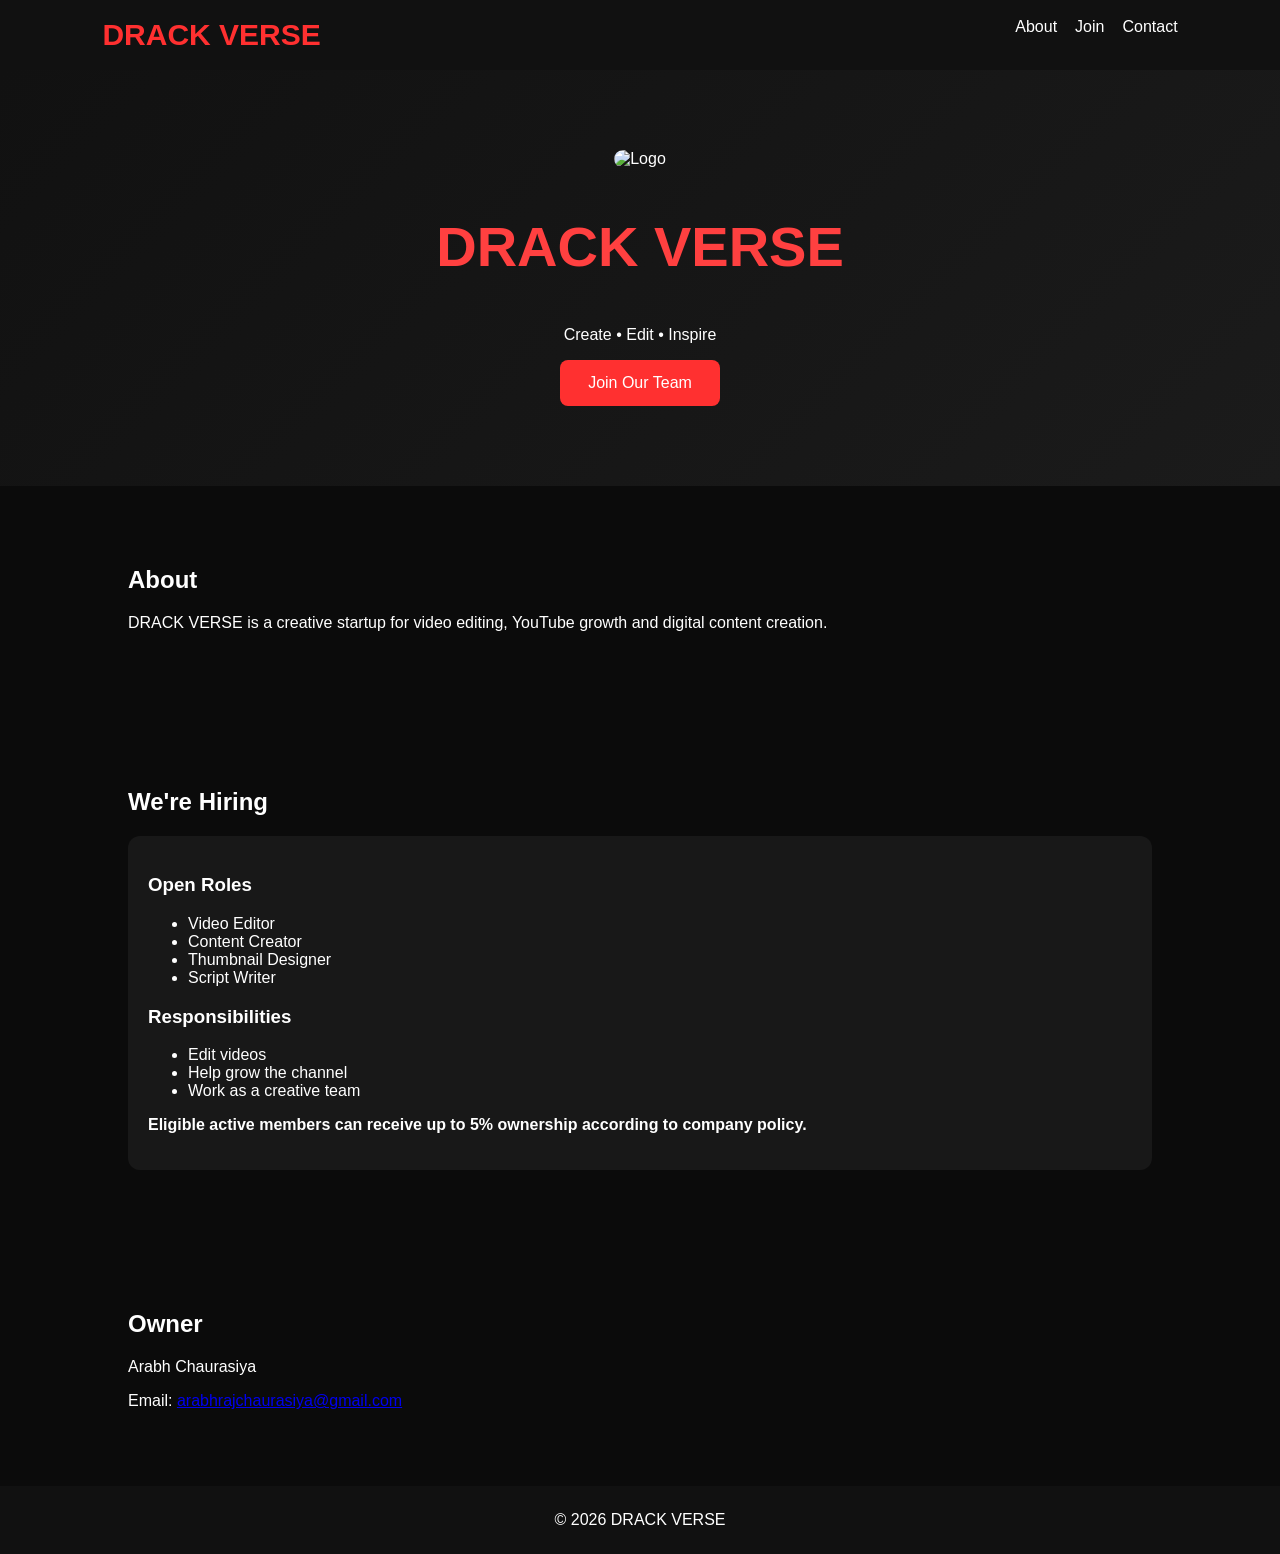
==== index.html @ b4cebbb8 "Add files via upload" ====
<!DOCTYPE html>
<html lang="en">
<head>
<meta charset="UTF-8">
<meta name="viewport" content="width=device-width,initial-scale=1">
<title>DRACK VERSE</title>
<link rel="stylesheet" href="style.css">
</head>
<body>
<header>
<div class="logo">DRACK VERSE</div>
<nav><a href="#about">About</a><a href="#join">Join</a><a href="#contact">Contact</a></nav>
</header>
<section class="hero">
<img src="logo.png" alt="Logo">
<h1>DRACK VERSE</h1>
<p>Create • Edit • Inspire</p>
<a class="btn" href="#join">Join Our Team</a>
</section>
<section id="about">
<h2>About</h2>
<p>DRACK VERSE is a creative startup for video editing, YouTube growth and digital content creation.</p>
</section>
<section id="join">
<h2>We're Hiring</h2>
<div class="card">
<h3>Open Roles</h3>
<ul>
<li>Video Editor</li>
<li>Content Creator</li>
<li>Thumbnail Designer</li>
<li>Script Writer</li>
</ul>
<h3>Responsibilities</h3>
<ul>
<li>Edit videos</li>
<li>Help grow the channel</li>
<li>Work as a creative team</li>
</ul>
<p><strong>Eligible active members can receive up to 5% ownership according to company policy.</strong></p>
</div>
</section>
<section id="contact">
<h2>Owner</h2>
<p>Arabh Chaurasiya</p>
<p>Email: <a href="mailto:arabhrajchaurasiya@gmail.com">arabhrajchaurasiya@gmail.com</a></p>
</section>
<footer>© 2026 DRACK VERSE</footer>
</body>
</html>
---- style.css ----
body{margin:0;background:#0b0b0b;color:#fff;font-family:Arial}
header{display:flex;justify-content:space-between;padding:18px 8%;background:#111;position:sticky;top:0}
.logo{font-size:30px;font-weight:700;color:#ff3030}
nav a{color:#fff;text-decoration:none;margin-left:18px}
.hero{text-align:center;padding:80px 20px;background:linear-gradient(135deg,#111,#1b1b1b)}
.hero img{max-width:180px;border-radius:12px}
h1{font-size:56px;color:#ff4040}
.btn{display:inline-block;background:#ff3030;color:#fff;padding:14px 28px;text-decoration:none;border-radius:8px}
section{padding:60px 10%}
.card{background:#181818;padding:20px;border-radius:12px}
footer{text-align:center;padding:25px;background:#111}
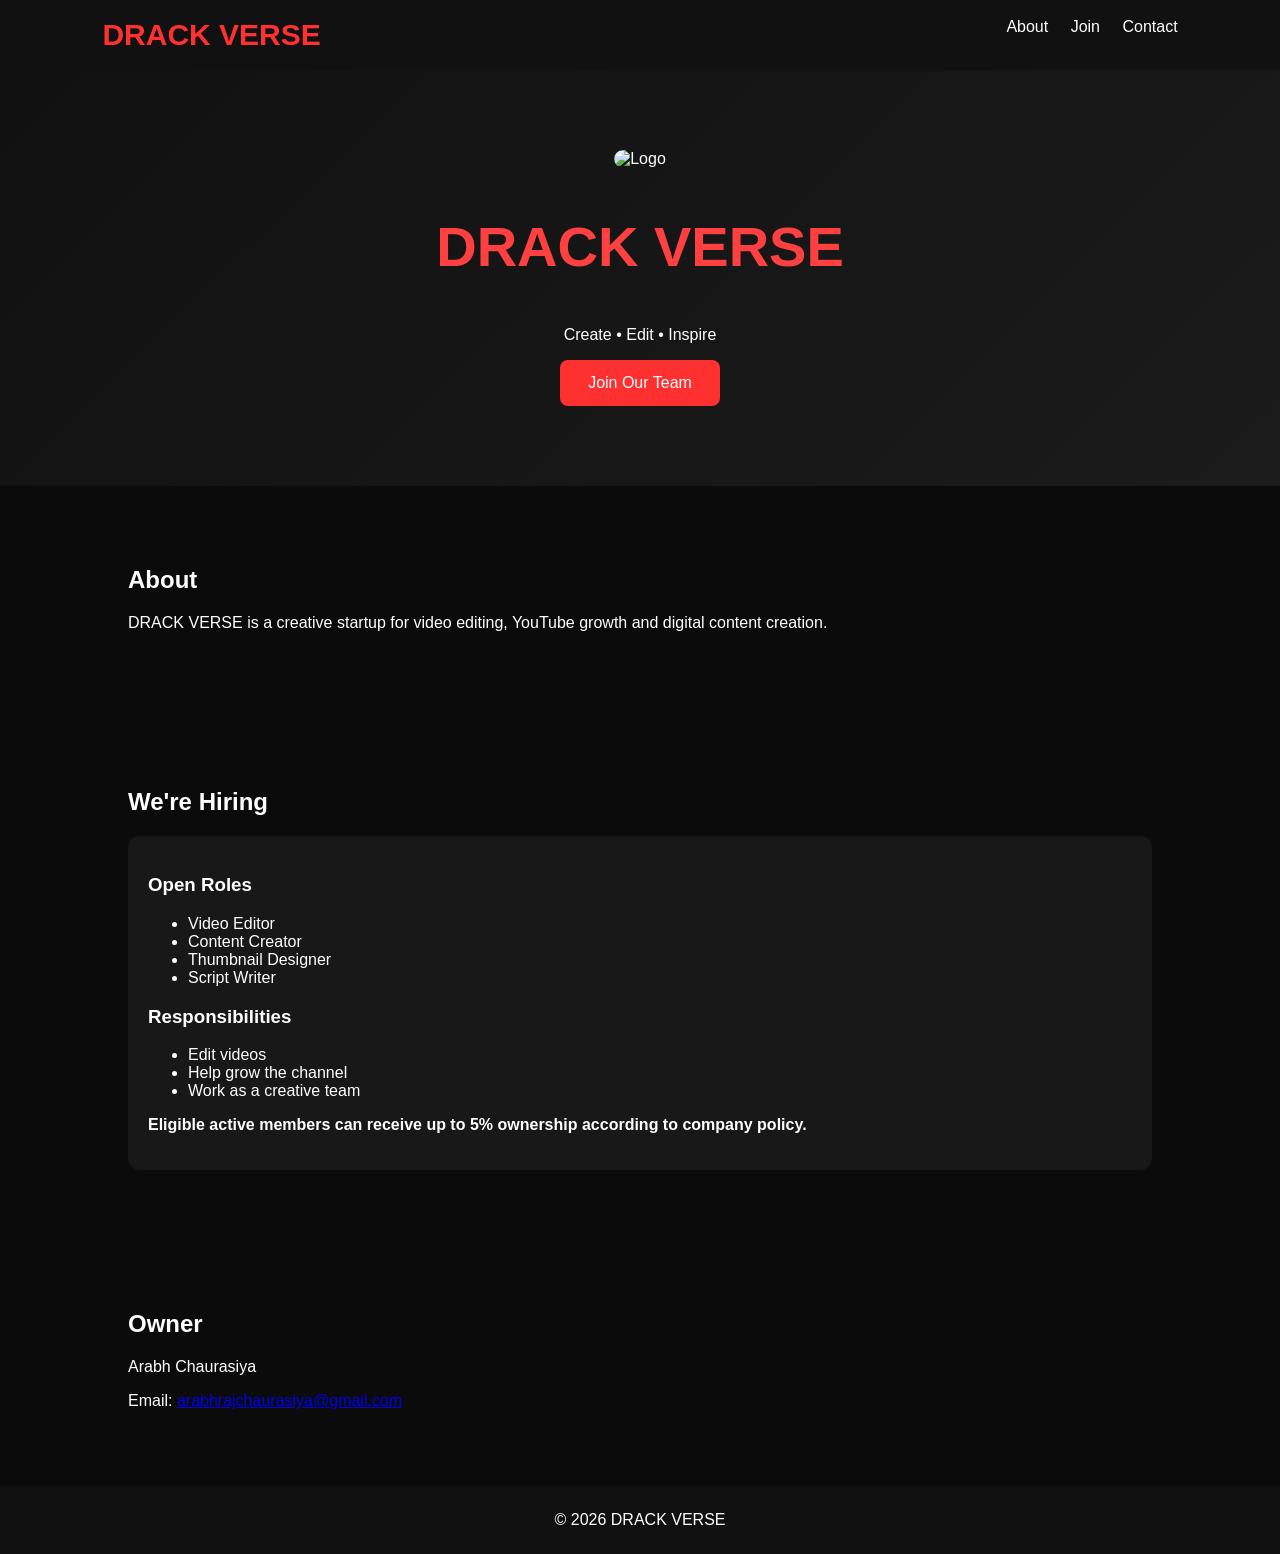
==== commit 16ff9255: "Update index.html" ====
--- a/index.html
+++ b/index.html
@@ -1,50 +1,97 @@
 <!DOCTYPE html>
 <html lang="en">
 <head>
-<meta charset="UTF-8">
-<meta name="viewport" content="width=device-width,initial-scale=1">
-<title>DRACK VERSE</title>
-<link rel="stylesheet" href="style.css">
+    <meta charset="UTF-8">
+    <meta name="viewport" content="width=device-width, initial-scale=1.0">
+    <title>DRACK VERSE</title>
+
+    <link rel="stylesheet" href="style.css">
+
+    <script src="https://accounts.google.com/gsi/client" async defer></script>
 </head>
+
 <body>
+
+<div id="g_id_onload"
+     data-client_id="1070224382665-34h4fcg8l6ec4r3brq9schl4dlr0ghsj.apps.googleusercontent.com"
+     data-callback="handleCredentialResponse">
+</div>
+
+<div class="g_id_signin"
+     data-type="standard"
+     data-size="large"
+     data-theme="outline"
+     data-text="sign_in_with"
+     data-shape="rectangular">
+</div>
+
+<script>
+function handleCredentialResponse(response) {
+    alert("Login Successful!");
+    console.log(response.credential);
+}
+</script>
+
 <header>
-<div class="logo">DRACK VERSE</div>
-<nav><a href="#about">About</a><a href="#join">Join</a><a href="#contact">Contact</a></nav>
+    <div class="logo">DRACK VERSE</div>
+
+    <nav>
+        <a href="#about">About</a>
+        <a href="#join">Join</a>
+        <a href="#contact">Contact</a>
+    </nav>
 </header>
+
 <section class="hero">
-<img src="logo.png" alt="Logo">
-<h1>DRACK VERSE</h1>
-<p>Create • Edit • Inspire</p>
-<a class="btn" href="#join">Join Our Team</a>
+    <img src="logo.png" alt="Logo">
+    <h1>DRACK VERSE</h1>
+    <p>Create • Edit • Inspire</p>
+    <a class="btn" href="#join">Join Our Team</a>
 </section>
+
 <section id="about">
-<h2>About</h2>
-<p>DRACK VERSE is a creative startup for video editing, YouTube growth and digital content creation.</p>
+    <h2>About</h2>
+    <p>DRACK VERSE is a creative startup for video editing, YouTube growth and digital content creation.</p>
 </section>
+
 <section id="join">
-<h2>We're Hiring</h2>
-<div class="card">
-<h3>Open Roles</h3>
-<ul>
-<li>Video Editor</li>
-<li>Content Creator</li>
-<li>Thumbnail Designer</li>
-<li>Script Writer</li>
-</ul>
-<h3>Responsibilities</h3>
-<ul>
-<li>Edit videos</li>
-<li>Help grow the channel</li>
-<li>Work as a creative team</li>
-</ul>
-<p><strong>Eligible active members can receive up to 5% ownership according to company policy.</strong></p>
-</div>
+    <h2>We're Hiring</h2>
+
+    <div class="card">
+        <h3>Open Roles</h3>
+
+        <ul>
+            <li>Video Editor</li>
+            <li>Content Creator</li>
+            <li>Thumbnail Designer</li>
+            <li>Script Writer</li>
+        </ul>
+
+        <h3>Responsibilities</h3>
+
+        <ul>
+            <li>Edit videos</li>
+            <li>Help grow the channel</li>
+            <li>Work as a creative team</li>
+        </ul>
+
+        <p><strong>Eligible active members can receive up to 5% ownership according to company policy.</strong></p>
+    </div>
 </section>
+
 <section id="contact">
-<h2>Owner</h2>
-<p>Arabh Chaurasiya</p>
-<p>Email: <a href="mailto:arabhrajchaurasiya@gmail.com">arabhrajchaurasiya@gmail.com</a></p>
+    <h2>Owner</h2>
+    <p>Arabh Chaurasiya</p>
+    <p>Email:
+        <a href="mailto:arabhrajchaurasiya@gmail.com">
+            arabhrajchaurasiya@gmail.com
+        </a>
+    </p>
 </section>
-<footer>© 2026 DRACK VERSE</footer>
+
+<footer>
+    © 2026 DRACK VERSE
+</footer>
+
 </body>
-</html>+</html>
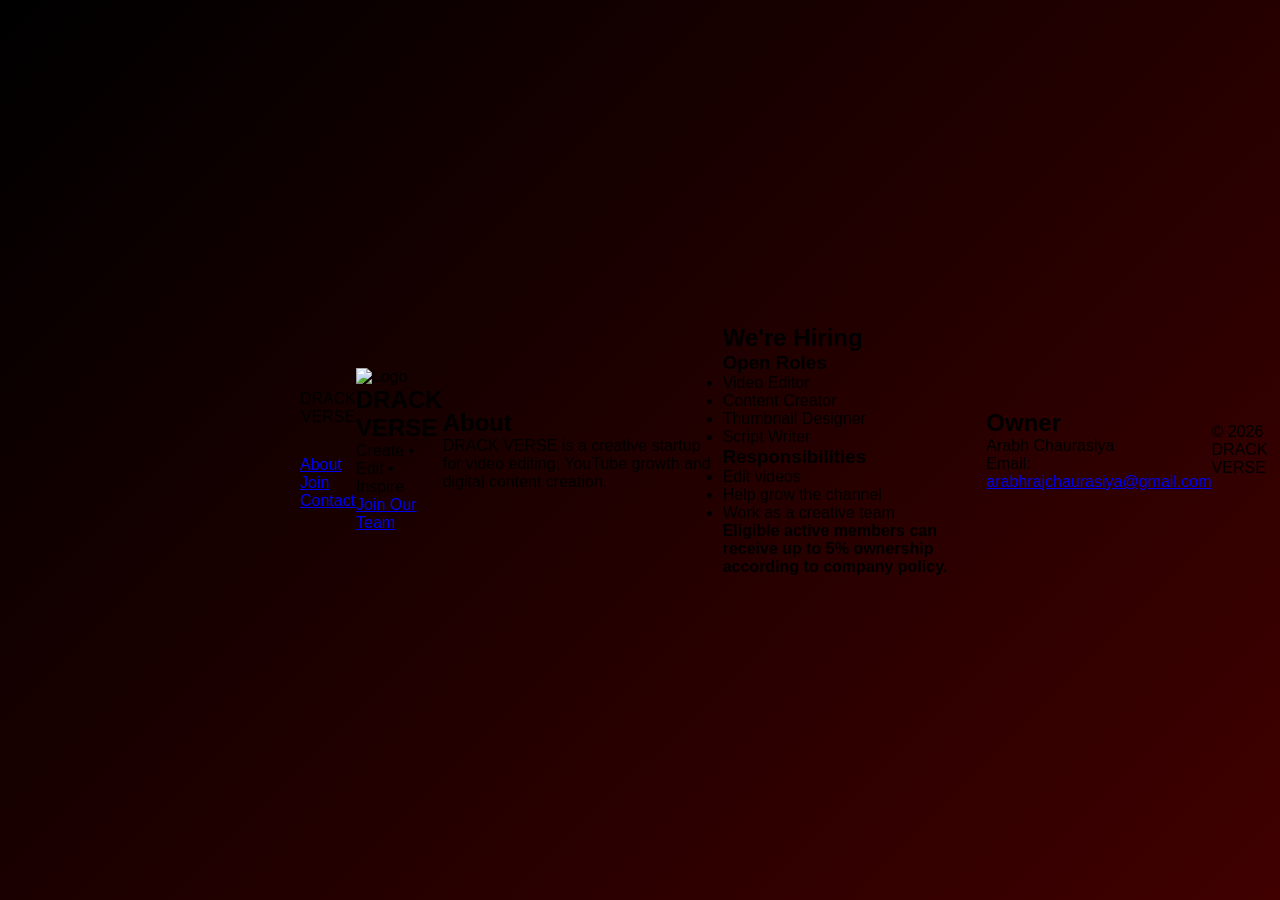
==== commit ee1d92e2: "Update index.html" ====
--- a/index.html
+++ b/index.html
@@ -11,6 +11,9 @@
 </head>
 
 <body>
+<video autoplay muted loop playsinline id="bg-video">
+    <source src="lv_7573351005409021200_20260713004453.mp4" type="video/mp4">
+</video>
 
 <div id="g_id_onload"
      data-client_id="1070224382665-34h4fcg8l6ec4r3brq9schl4dlr0ghsj.apps.googleusercontent.com"
--- a/style.css
+++ b/style.css
@@ -1,11 +1,175 @@
-body{margin:0;background:#0b0b0b;color:#fff;font-family:Arial}
-header{display:flex;justify-content:space-between;padding:18px 8%;background:#111;position:sticky;top:0}
-.logo{font-size:30px;font-weight:700;color:#ff3030}
-nav a{color:#fff;text-decoration:none;margin-left:18px}
-.hero{text-align:center;padding:80px 20px;background:linear-gradient(135deg,#111,#1b1b1b)}
-.hero img{max-width:180px;border-radius:12px}
-h1{font-size:56px;color:#ff4040}
-.btn{display:inline-block;background:#ff3030;color:#fff;padding:14px 28px;text-decoration:none;border-radius:8px}
-section{padding:60px 10%}
-.card{background:#181818;padding:20px;border-radius:12px}
-footer{text-align:center;padding:25px;background:#111}
+*{
+margin:0;
+padding:0;
+box-sizing:border-box;
+font-family:Arial,sans-serif;
+}
+
+body{
+height:100vh;
+display:flex;
+justify-content:center;
+align-items:center;
+background:linear-gradient(-45deg,#000,#220000,#550000,#000);
+background-size:400% 400%;
+animation:bg 12s infinite;
+overflow:hidden;
+}
+
+@keyframes bg{
+0%{background-position:0% 50%;}
+50%{background-position:100% 50%;}
+100%{background-position:0% 50%;}
+}
+
+.background{
+position:absolute;
+width:100%;
+height:100%;
+overflow:hidden;
+}
+
+.circle{
+position:absolute;
+border-radius:50%;
+background:rgba(255,0,0,.15);
+filter:blur(10px);
+animation:float 10s infinite ease-in-out;
+}
+
+.c1{
+width:220px;
+height:220px;
+left:5%;
+top:10%;
+}
+
+.c2{
+width:180px;
+height:180px;
+right:8%;
+top:20%;
+animation-delay:2s;
+}
+
+.c3{
+width:250px;
+height:250px;
+left:20%;
+bottom:5%;
+animation-delay:4s;
+}
+
+.c4{
+width:150px;
+height:150px;
+right:20%;
+bottom:15%;
+animation-delay:6s;
+}
+
+@keyframes float{
+50%{
+transform:translateY(-40px) scale(1.1);
+}
+}
+
+.login-box{
+position:relative;
+width:360px;
+padding:35px;
+background:rgba(255,255,255,.08);
+backdrop-filter:blur(18px);
+border-radius:20px;
+box-shadow:0 0 30px rgba(255,0,0,.4);
+color:white;
+z-index:2;
+}
+
+.logo{
+text-align:center;
+margin-bottom:30px;
+}
+
+.logo h1{
+font-size:34px;
+color:#ff2d2d;
+}
+
+.logo p{
+color:#ddd;
+margin-top:5px;
+}
+
+.input-box{
+position:relative;
+margin-bottom:25px;
+}
+
+.input-box input{
+width:100%;
+padding:15px;
+background:#1a1a1a;
+border:none;
+border-radius:10px;
+color:white;
+font-size:16px;
+outline:none;
+}
+
+.input-box label{
+position:absolute;
+left:15px;
+top:15px;
+color:#aaa;
+pointer-events:none;
+transition:.3s;
+}
+
+.input-box input:focus~label,
+.input-box input:valid~label{
+top:-10px;
+font-size:12px;
+color:#ff2d2d;
+}
+
+#eye{
+position:absolute;
+right:15px;
+top:15px;
+cursor:pointer;
+}
+
+.login-btn{
+width:100%;
+padding:14px;
+border:none;
+border-radius:10px;
+background:#ff2d2d;
+color:white;
+font-size:18px;
+cursor:pointer;
+transition:.3s;
+}
+
+.login-btn:hover{
+transform:scale(1.05);
+background:#ff5555;
+}
+
+.line{
+text-align:center;
+margin:25px 0;
+color:#ccc;
+}
+
+.signup{
+margin-top:20px;
+text-align:center;
+color:#ddd;
+}
+
+.signup a{
+color:#ff4444;
+text-decoration:none;
+}
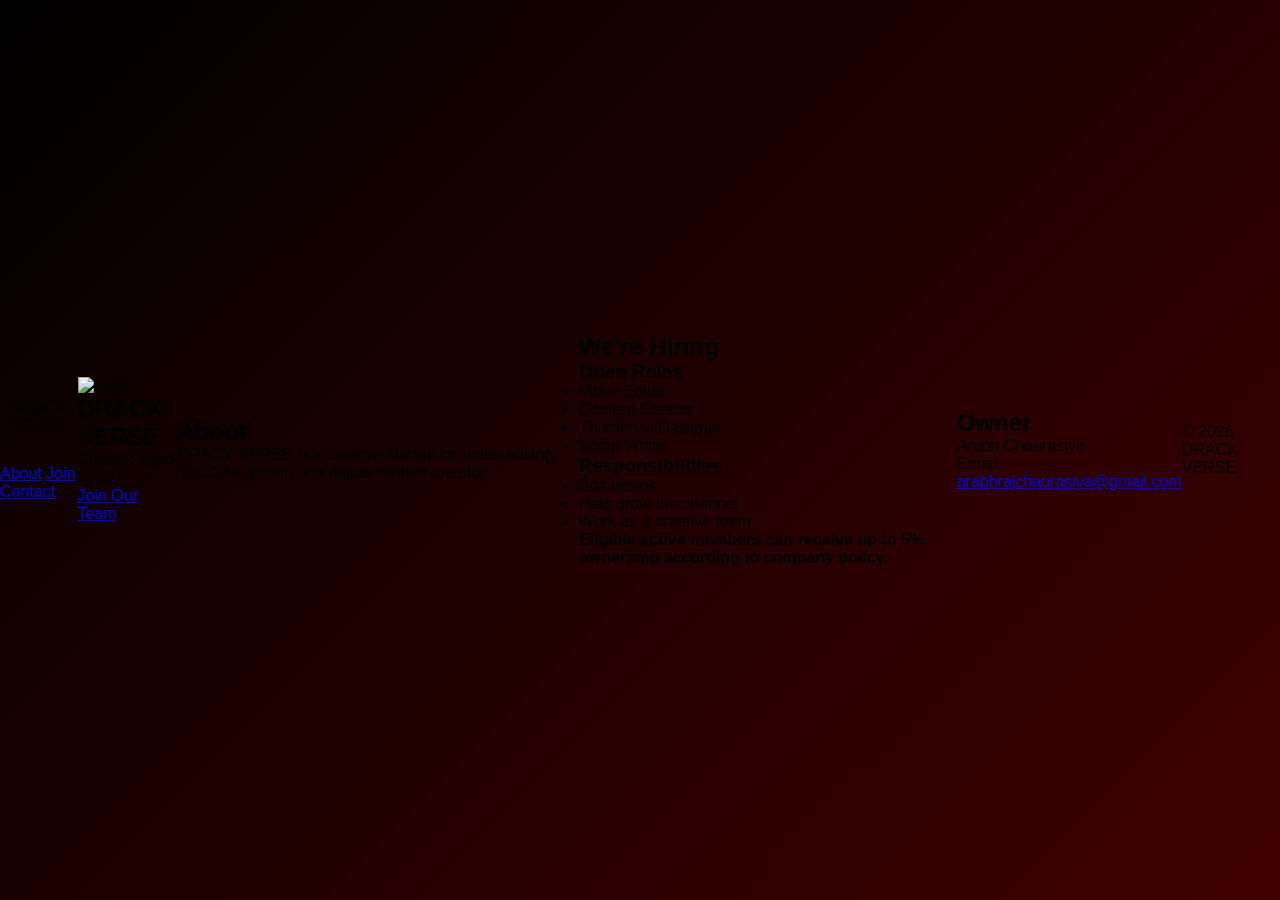
==== commit 80e4e2f7: "Update index.html" ====
--- a/index.html
+++ b/index.html
@@ -11,9 +11,6 @@
 </head>
 
 <body>
-<video autoplay muted loop playsinline id="bg-video">
-    <source src="lv_7573351005409021200_20260713004453.mp4" type="video/mp4">
-</video>
 
 <div id="g_id_onload"
      data-client_id="1070224382665-34h4fcg8l6ec4r3brq9schl4dlr0ghsj.apps.googleusercontent.com"
